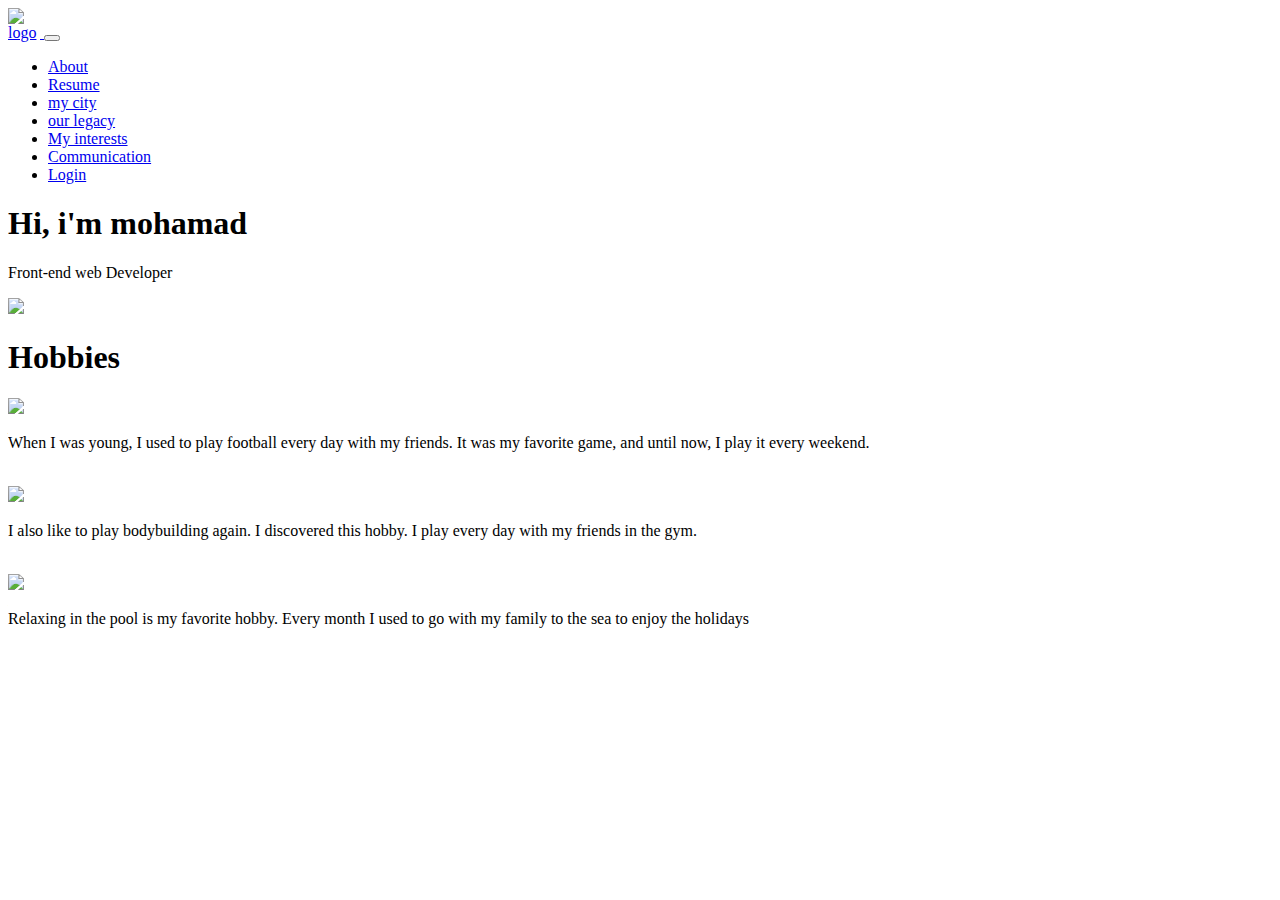
==== index.html @ d076b7a0 "added html files" ====
<!DOCTYPE html>
<html lang="en">

<head>
    <meta charset="UTF-8">
    <meta name="viewport" content="width=device-width, initial-scale=1.0">
    <link href="https://cdn.jsdelivr.net/npm/bootstrap@5.0.0-beta3/dist/css/bootstrap.min.css" rel="stylesheet"
        integrity="sha384-eOJMYsd53ii+scO/bJGFsiCZc+5NDVN2yr8+0RDqr0Ql0h+rP48ckxlpbzKgwra6" crossorigin="anonymous">
    <link rel="stylesheet" href="https://cdnjs.cloudflare.com/ajax/libs/font-awesome/5.11.2/css/all.css"
        integrity="sha256-46qynGAkLSFpVbEBog43gvNhfrOj+BmwXdxFgVK/Kvc=" crossorigin="anonymous" />
    <link href="https://fonts.googleapis.com/css?family=Source+Code+Pro:400,900|Source+Sans+Pro:300,900&display=swap"
        rel="stylesheet">
    <link rel="stylesheet" href="css\style.css" />
    <link rel="stylesheet" href="css/about.css" />
    <title>about</title>
</head>

<body>
    <header>
        <nav class="navbar navbar-expand-md navbar-dark bg-dark">
            <div class="container-fluid">
                <a href="/index.html#intro" class="navbar-brand">
                    <img src="photo/logo.jpg" alt="logo" style="max-width: 2em;">
                </a>
                <button class="navbar-toggler" type="button" data-bs-toggle="collapse"
                    data-bs-target="#navbarSupportedContent" aria-controls="navbarSupportedContent"
                    aria-expanded="false" aria-label="Toggle navigation">
                    <span class="navbar-toggler-icon"></span>
                </button>
                <div class="collapse navbar-collapse " id="navbarSupportedContent">
                    <ul class="navbar-nav mr-auto">
                        <li class="nav-item active">
                            <a href="index.html" class="nav-link">
                                About
                            </a>
                        </li>
                        <li class="nav-item active">
                            <a href="cv.html" class="nav-link">
                                Resume
                            </a>
                        </li>
                        <li class="nav-item active">
                            <a href="MyCity.html" class="nav-link">
                                my city
                            </a>
                        </li>
                        <li class="nav-item active">
                            <a href="culture.html" class="nav-link">
                                our legacy
                            </a>
                        </li>
                        <li class="nav-item active">
                            <a href="myinterests.html" class="nav-link">
                                My interests
                            </a>
                        </li>
                        <li class="nav-item active">
                            <a href="Contact.html" class="nav-link">
                                Communication
                            </a>
                        </li>
                        <li class="nav-item active">
                            <a href="Login.html" class="nav-link">
                                Login
                            </a>
                        </li>
                    </ul>
                </div>
            </div>
        </nav>
    </header>

    <section class="intro container-lg" id="intro">
        <h1 class="intro__title">Hi, i'm <strong>mohamad</strong></h1>
        <p class="intro__subtitle">Front-end web Developer</p>
        <img class="intro__img" src="photo/benim.jpg" />
    </section>

    <section class="hobbies" id="hobbies">
        <h1 class="hobbies__title">Hobbies</h1>
        <!-- Hobby -->
        <div class="hobby" id="tennis">
            <img class="hobby__img" src="photo/footbol.jpg">
            <p class="hobby__description">When I was young, I used to play football every day with my friends.
                It was my favorite game, and until now, I play it every weekend.</p><br>
        </div>

        <div class="hobby" id="table-tinnes">
            <img class="hobby__img hobby__img-inverse" src="photo/pexels.jpg">
            <p class="hobby__description">I also like to play bodybuilding again. I discovered this hobby.
                I play every day with my friends in the gym.</p><br>
        </div>

        <div class="hobby" id="swimming">
            <img class="hobby__img" src="photo/swimming.jpg">
            <p class="hobby__description">Relaxing in the pool is my favorite hobby.
                Every month I used to go with my family to the sea to enjoy the holidays</p><br>
        </div>
</body>

</html>
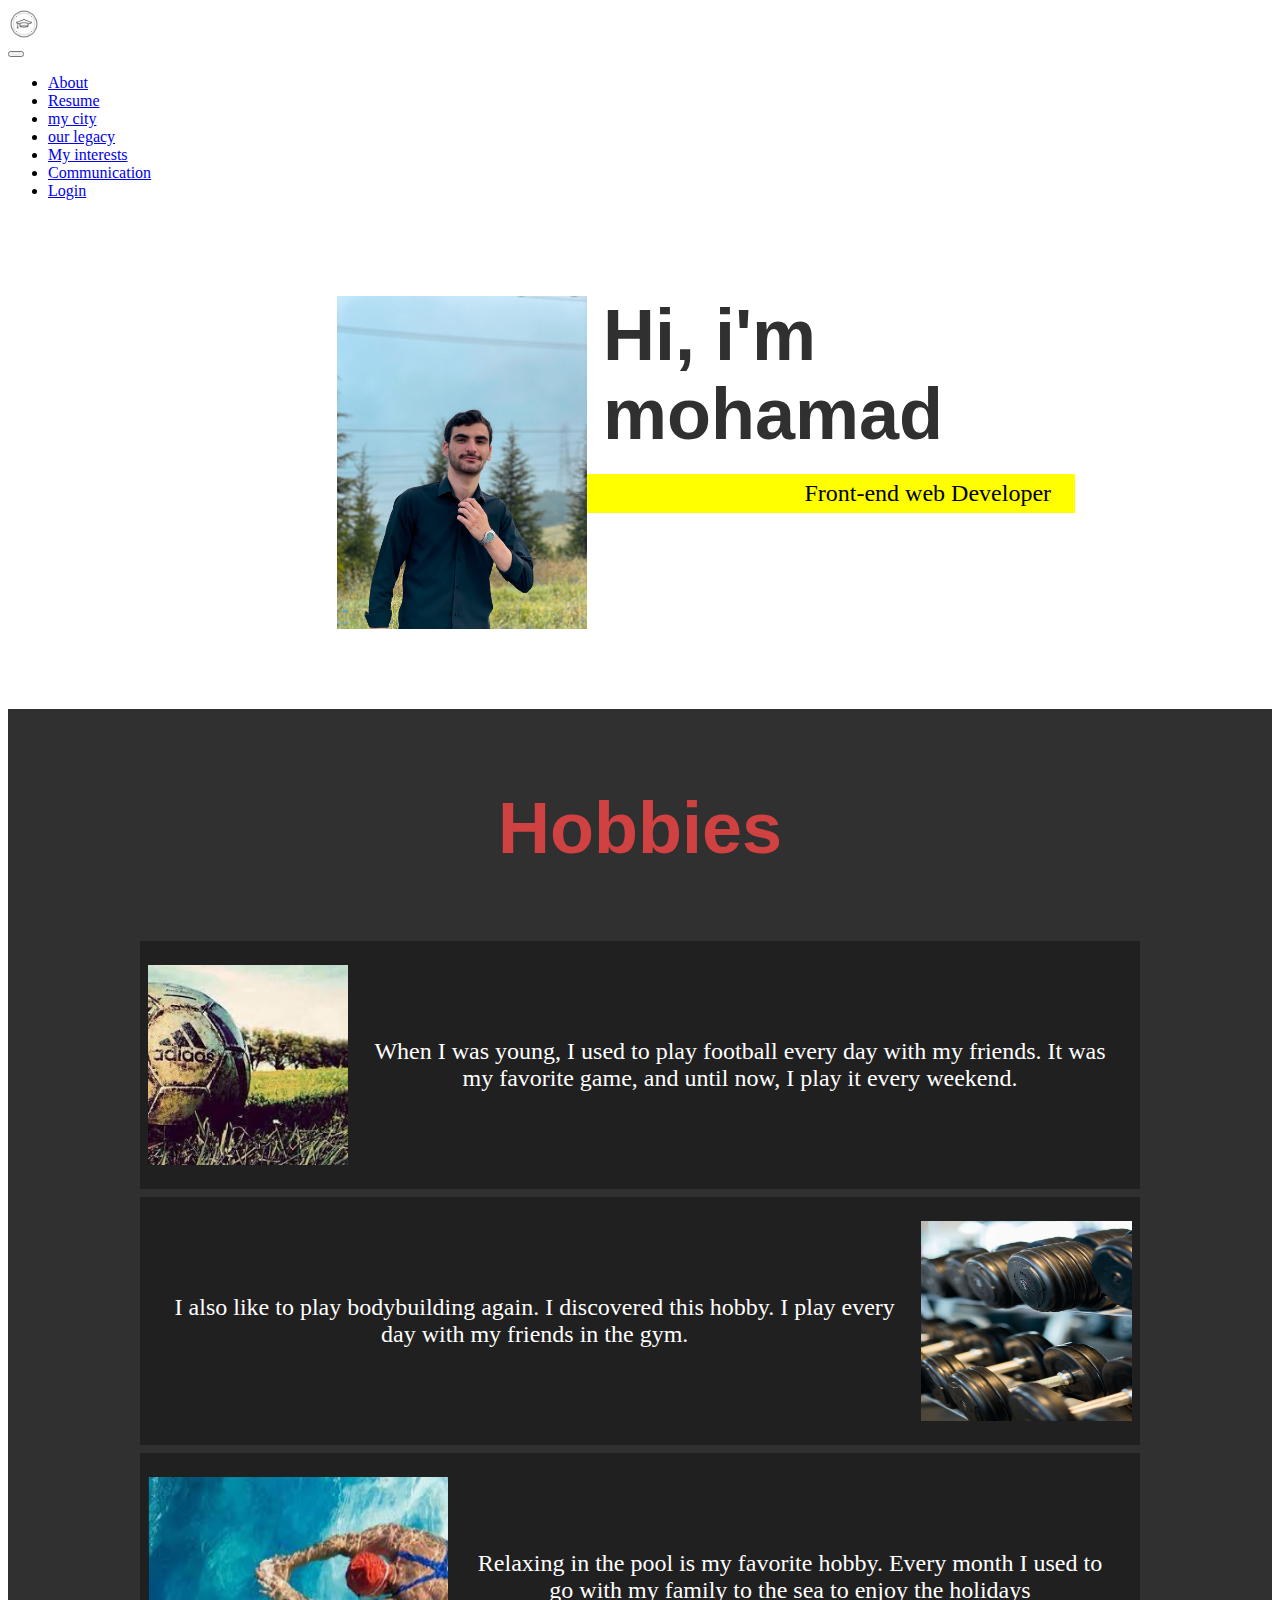
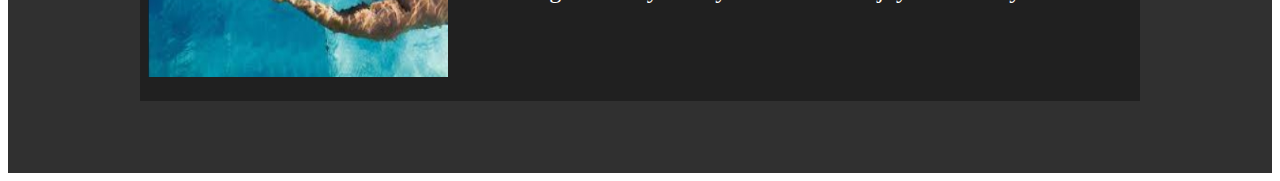
==== commit 1489efcc: "new" ====
--- a/index.html
+++ b/index.html
@@ -50,7 +50,7 @@
                             </a>
                         </li>
                         <li class="nav-item active">
-                            <a href="myinterests.html" class="nav-link">
+                            <a href="MyInterests.html" class="nav-link">
                                 My interests
                             </a>
                         </li>
--- a/css/about.css
+++ b/css/about.css
@@ -0,0 +1,153 @@
+section {
+    padding: 5em 1.6em;
+}
+
+h1,
+h2,
+h3 {
+    line-height: 1.1;
+    margin: 0;
+    color: rgb(208, 65, 65);
+    font-family: Impact, Haettenschweiler, 'Arial Narrow Bold', sans-serif;
+}
+
+h1 {
+    font-size: var(--fs-h1);
+}
+
+h2 {
+    font-size: var(--fs-h2);
+}
+
+h3 {
+    font-size: var(--fs-h3);
+}
+
+strong {
+    font-weight: var(--fw-bold);
+}
+
+.intro {
+    max-width: 100%;
+}
+
+.intro__title {
+    color: var(--clr-dark);
+}
+
+.intro__title strong {
+    display: block;
+}
+
+.intro__subtitle {
+    display: inline-block;
+    background-color: var(--clr-accent);
+    margin: 0 0 0 5.5em;
+    font-size: var(--fs-h3);
+    background: var(--clr-accent);
+    font-family: var(--ff-secondary);
+    margin-bottom: 4em;
+    padding: 0.25em 1em;
+    z-index: -1;
+}
+
+@media (max-width: 350) {
+    .intro {
+        font-size: var(--fs-h3);
+    }
+}
+
+@media (min-width: 650px) {
+    .intro {
+        display: grid;
+        width: min-content;
+        margin: 0 auto;
+        column-gap: 1em;
+        grid-template-areas:
+            "img title"
+            "img subtitle";
+    }
+
+    .intro__img {
+        grid-area: img;
+        min-width: 250px;
+        position: relative;
+        z-index: 2;
+    }
+
+    .intro__title {
+        position: relative;
+        grid-area: title;
+    }
+
+    .intro__subtitle {
+        align-self: start;
+        grid-column: -1 / 1;
+        grid-row: 2;
+        text-align: right;
+        position: relative;
+        left: -1.5em;
+        width: calc(100% + 1.5em);
+    }
+}
+
+/* Hobbies */
+
+.hobbies {
+    background: var(--clr-dark);
+    color: var(--clr-light);
+    padding-top: 5em;
+    padding-bottom: 4em;
+    padding-left: 1em;
+    padding-right: 1em;
+}
+
+.hobbies__title {
+    text-align: center;
+    margin: 0em auto 1em;
+}
+
+.hobby {
+    padding: 0.5em;
+    max-width: 1000px;
+    margin: 0 auto 0.5em;
+    background-color: #202020;
+}
+
+.hobby__img {
+    width: 50%;
+    height: 20%;
+    margin: 1em auto 1em;
+}
+
+.hobby__description {
+    text-align: center;
+    margin: auto 0;
+    font-size: var(--fs-h3);
+}
+
+@media (min-width: 800px) {
+    .hobby {
+        padding: 0.5em;
+        max-width: 1000px;
+        display: flex;
+        margin: 0 auto 0.5em;
+    }
+
+    .hobby__img {
+        width: 300px;
+        height: 200px;
+        justify-content: center;
+    }
+
+    .hobby__description {
+        text-align: center;
+        margin: auto 0;
+        padding: 1em;
+        font-size: var(--fs-h3);
+    }
+
+    .hobby__img-inverse {
+        order: 1;
+    }
+}